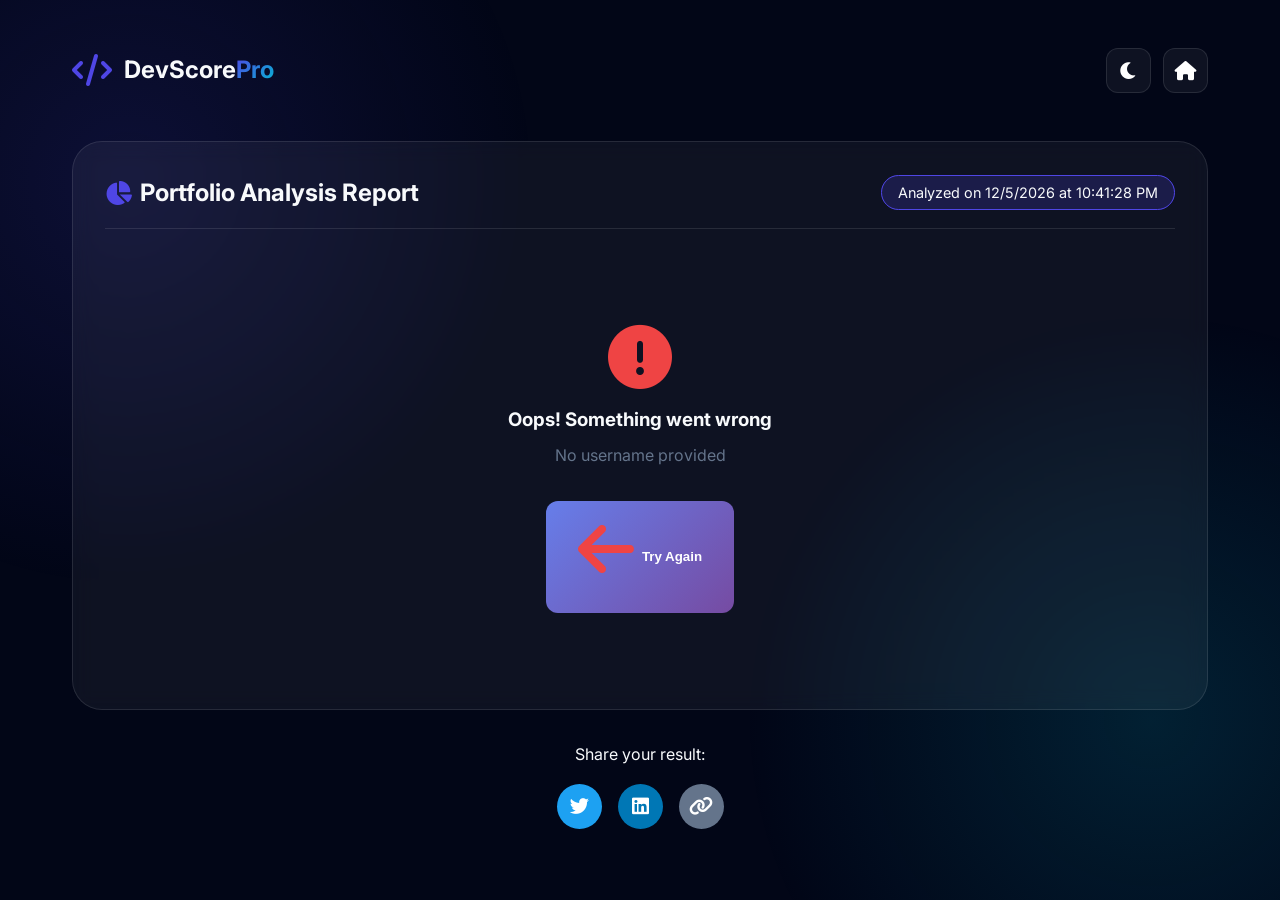
==== result.html @ eff9bd28 "firstcommit" ====
<!DOCTYPE html>
<html lang="en">
<head>
    <meta charset="UTF-8">
    <meta name="viewport" content="width=device-width, initial-scale=1.0">
    <title>Analysis Result - DevScore Pro</title>
    <link rel="stylesheet" href="style.css">
    <link href="https://fonts.googleapis.com/css2?family=Inter:wght@400;500;600;700&display=swap" rel="stylesheet">
    <link rel="stylesheet" href="https://cdnjs.cloudflare.com/ajax/libs/font-awesome/6.0.0/css/all.min.css">
</head>
<body class="result-page">
    <div class="gradient-bg"></div>

    <div class="container">
        <!-- Header -->
        <div class="header">
            <div class="logo" onclick="goBack()" style="cursor: pointer;">
                <i class="fas fa-code"></i>
                <span>DevScore<span class="highlight">Pro</span></span>
            </div>
            <div class="header-actions">
                <button class="icon-btn" onclick="toggleDark()" id="themeToggle">
                    <i class="fas fa-moon"></i>
                </button>
                <button class="icon-btn" onclick="goBack()">
                    <i class="fas fa-home"></i>
                </button>
            </div>
        </div>

        <!-- Main Result Card -->
        <div class="result-card">
            <div class="result-header">
                <h2><i class="fas fa-chart-pie"></i> Portfolio Analysis Report</h2>
                <div class="result-meta">
                    <span class="badge" id="analysisDate"></span>
                </div>
            </div>

            <!-- Loading State -->
            <div id="loadingState" class="loading-state">
                <div class="spinner"></div>
                <p>Fetching GitHub data...</p>
                <small>This may take a few seconds</small>
            </div>

            <!-- Result Content -->
            <div id="result" style="display: none;"></div>

            <!-- Error State -->
            <div id="errorState" class="error-state" style="display: none;">
                <i class="fas fa-exclamation-circle"></i>
                <h3>Oops! Something went wrong</h3>
                <p id="errorMessage"></p>
                <button onclick="goBack()" class="primary-btn">
                    <i class="fas fa-arrow-left"></i> Try Again
                </button>
            </div>
        </div>

        <!-- Share Section -->
        <div class="share-section">
            <p>Share your result:</p>
            <div class="share-buttons">
                <button class="share-btn twitter" onclick="shareOnTwitter()">
                    <i class="fab fa-twitter"></i>
                </button>
                <button class="share-btn linkedin" onclick="shareOnLinkedIn()">
                    <i class="fab fa-linkedin"></i>
                </button>
                <button class="share-btn copy" onclick="copyLink()">
                    <i class="fas fa-link"></i>
                </button>
            </div>
        </div>
    </div>

    <script src="result.js"></script>
</body>
</html>
---- style.css ----
* {
    margin: 0;
    padding: 0;
    box-sizing: border-box;
}

:root {
    --primary: #4f46e5;
    --primary-dark: #4338ca;
    --primary-light: #818cf8;
    --secondary: #06b6d4;
    --accent: #8b5cf6;
    --success: #10b981;
    --warning: #f59e0b;
    --danger: #ef4444;
    --dark: #0f172a;
    --darker: #020617;
    --light: #f8fafc;
    --gray: #64748b;
    --gray-light: #e2e8f0;
    --gradient-1: linear-gradient(135deg, #667eea 0%, #764ba2 100%);
    --gradient-2: linear-gradient(135deg, #6b73ff 0%, #000dff 100%);
    --gradient-3: linear-gradient(135deg, #667eea 0%, #06b6d4 100%);
}

body {
    font-family: 'Inter', sans-serif;
    background: var(--darker);
    color: var(--light);
    min-height: 100vh;
    line-height: 1.6;
    position: relative;
    overflow-x: hidden;
    transition: background-color 0.3s, color 0.3s;
}

/* Light Theme */
body.light-theme {
    background: #f0f4f8;
    color: var(--dark);
}

body.light-theme .container,
body.light-theme .analyzer-card,
body.light-theme .result-card,
body.light-theme .feature {
    background: white;
    color: var(--dark);
    box-shadow: 0 20px 40px rgba(0,0,0,0.08);
}

body.light-theme input {
    background: var(--gray-light);
    color: var(--dark);
}

body.light-theme .box {
    background: #f8fafc;
    border: 1px solid var(--gray-light);
}

body.light-theme .box p {
    color: var(--dark);
}

/* Animated Background */
.gradient-bg {
    position: fixed;
    top: 0;
    left: 0;
    width: 100%;
    height: 100%;
    background: radial-gradient(circle at 10% 20%, rgba(79, 70, 229, 0.15) 0%, transparent 30%),
                radial-gradient(circle at 90% 80%, rgba(6, 182, 212, 0.15) 0%, transparent 30%);
    z-index: -1;
    animation: gradientShift 15s ease infinite;
}

@keyframes gradientShift {
    0%, 100% { opacity: 0.5; }
    50% { opacity: 1; }
}

.container {
    max-width: 1200px;
    margin: 0 auto;
    padding: 2rem;
    position: relative;
    z-index: 1;
}

/* Header Styles */
.header {
    display: flex;
    justify-content: space-between;
    align-items: center;
    padding: 1rem 0;
    margin-bottom: 2rem;
}

.logo {
    display: flex;
    align-items: center;
    gap: 0.75rem;
    font-size: 1.5rem;
    font-weight: 700;
}

.logo i {
    color: var(--primary);
    font-size: 2rem;
}

.highlight {
    color: var(--primary);
    background: linear-gradient(135deg, var(--primary), var(--secondary));
    -webkit-background-clip: text;
    -webkit-text-fill-color: transparent;
    background-clip: text;
}

.theme-toggle {
    width: 40px;
    height: 40px;
    border-radius: 50%;
    background: rgba(255,255,255,0.1);
    display: flex;
    align-items: center;
    justify-content: center;
    cursor: pointer;
    transition: all 0.3s;
    border: 1px solid rgba(255,255,255,0.1);
}

.theme-toggle:hover {
    background: rgba(255,255,255,0.2);
    transform: rotate(45deg);
}

/* Hero Section */
.hero {
    text-align: center;
    margin: 4rem 0;
}

.hero h1 {
    font-size: 3.5rem;
    font-weight: 800;
    line-height: 1.2;
    margin-bottom: 1.5rem;
    animation: fadeInUp 0.8s ease;
}

.gradient-text {
    background: var(--gradient-3);
    -webkit-background-clip: text;
    -webkit-text-fill-color: transparent;
    background-clip: text;
}

.subtitle {
    font-size: 1.25rem;
    color: var(--gray);
    max-width: 600px;
    margin: 0 auto;
}

/* Analyzer Card */
.analyzer-card {
    background: rgba(255,255,255,0.05);
    backdrop-filter: blur(10px);
    border: 1px solid rgba(255,255,255,0.1);
    border-radius: 30px;
    padding: 3rem;
    margin: 3rem 0;
    position: relative;
    overflow: hidden;
    animation: fadeInUp 1s ease 0.2s both;
}

.card-glow {
    position: absolute;
    top: -50%;
    left: -50%;
    width: 200%;
    height: 200%;
    background: radial-gradient(circle, rgba(79,70,229,0.1) 0%, transparent 70%);
    animation: rotate 20s linear infinite;
}

@keyframes rotate {
    from { transform: rotate(0deg); }
    to { transform: rotate(360deg); }
}

.card-content {
    position: relative;
    z-index: 1;
}

.input-group {
    display: flex;
    gap: 1rem;
    position: relative;
}

.input-icon {
    position: absolute;
    left: 1.5rem;
    top: 50%;
    transform: translateY(-50%);
    color: var(--gray);
    font-size: 1.25rem;
}

.input-group input {
    flex: 1;
    padding: 1.25rem 1.25rem 1.25rem 3.5rem;
    border: 2px solid rgba(255,255,255,0.1);
    background: rgba(0,0,0,0.3);
    border-radius: 20px;
    font-size: 1.1rem;
    color: white;
    transition: all 0.3s;
}

.input-group input:focus {
    outline: none;
    border-color: var(--primary);
    box-shadow: 0 0 0 4px rgba(79,70,229,0.2);
}

.input-group button {
    padding: 1.25rem 2.5rem;
    background: var(--gradient-1);
    border: none;
    border-radius: 20px;
    color: white;
    font-weight: 600;
    font-size: 1.1rem;
    cursor: pointer;
    transition: all 0.3s;
    display: flex;
    align-items: center;
    gap: 0.5rem;
    white-space: nowrap;
}

.input-group button:hover {
    transform: translateY(-2px);
    box-shadow: 0 10px 30px rgba(79,70,229,0.4);
}

.input-group button:disabled {
    opacity: 0.7;
    cursor: not-allowed;
    transform: none;
}

/* Examples Tags */
.examples {
    margin-top: 2rem;
}

.examples-label {
    color: var(--gray);
    margin-bottom: 1rem;
}

.example-tags {
    display: flex;
    gap: 0.75rem;
    flex-wrap: wrap;
}

.example-tags span {
    padding: 0.5rem 1rem;
    background: rgba(255,255,255,0.05);
    border: 1px solid rgba(255,255,255,0.1);
    border-radius: 50px;
    font-size: 0.9rem;
    cursor: pointer;
    transition: all 0.3s;
}

.example-tags span:hover {
    background: var(--primary);
    transform: translateY(-2px);
}

/* Features */
.features {
    display: grid;
    grid-template-columns: repeat(3, 1fr);
    gap: 2rem;
    margin-top: 4rem;
}

.feature {
    text-align: center;
    padding: 2rem;
    background: rgba(255,255,255,0.05);
    border-radius: 20px;
    backdrop-filter: blur(10px);
    border: 1px solid rgba(255,255,255,0.1);
    transition: all 0.3s;
}

.feature:hover {
    transform: translateY(-5px);
    border-color: var(--primary);
}

.feature i {
    font-size: 2.5rem;
    color: var(--primary);
    margin-bottom: 1rem;
}

.feature h3 {
    margin-bottom: 0.5rem;
}

.feature p {
    color: var(--gray);
    font-size: 0.95rem;
}

/* Result Page Styles */
.result-card {
    background: rgba(255,255,255,0.05);
    backdrop-filter: blur(10px);
    border: 1px solid rgba(255,255,255,0.1);
    border-radius: 30px;
    padding: 2rem;
    margin: 2rem 0;
}

.result-header {
    display: flex;
    justify-content: space-between;
    align-items: center;
    margin-bottom: 2rem;
    padding-bottom: 1rem;
    border-bottom: 1px solid rgba(255,255,255,0.1);
}

.result-header h2 {
    display: flex;
    align-items: center;
    gap: 0.5rem;
}

.result-header h2 i {
    color: var(--primary);
}

.badge {
    padding: 0.5rem 1rem;
    background: rgba(79,70,229,0.2);
    border: 1px solid var(--primary);
    border-radius: 50px;
    font-size: 0.9rem;
}

/* Card Grid */
.card-grid {
    display: grid;
    grid-template-columns: 300px 1fr;
    gap: 2rem;
}

/* Profile Card */
.profile-card {
    background: rgba(0,0,0,0.2);
    border-radius: 20px;
    padding: 2rem;
    text-align: center;
    border: 1px solid rgba(255,255,255,0.1);
}

.profile-card img {
    width: 120px;
    height: 120px;
    border-radius: 50%;
    border: 4px solid var(--primary);
    margin-bottom: 1rem;
}

.profile-card h2 {
    font-size: 1.5rem;
    margin-bottom: 0.5rem;
}

.profile-bio {
    color: var(--gray);
    font-size: 0.95rem;
    margin: 1rem 0;
    padding: 1rem;
    background: rgba(0,0,0,0.2);
    border-radius: 10px;
}

.profile-stats {
    display: grid;
    grid-template-columns: 1fr 1fr;
    gap: 1rem;
    margin-top: 1rem;
}

.stat {
    padding: 1rem;
    background: rgba(79,70,229,0.1);
    border-radius: 10px;
}

.stat-value {
    font-size: 1.5rem;
    font-weight: 700;
    color: var(--primary);
}

.stat-label {
    font-size: 0.85rem;
    color: var(--gray);
}

/* Metrics Section */
.metrics-section {
    display: flex;
    flex-direction: column;
    gap: 1.5rem;
}

.metric-card {
    background: rgba(0,0,0,0.2);
    border-radius: 20px;
    padding: 1.5rem;
    border: 1px solid rgba(255,255,255,0.1);
}

.metric-header {
    display: flex;
    align-items: center;
    gap: 0.5rem;
    margin-bottom: 1rem;
    color: var(--primary);
}

/* Progress Bar */
.progress-container {
    margin: 1rem 0;
}

.progress-label {
    display: flex;
    justify-content: space-between;
    margin-bottom: 0.5rem;
}

.progress-bar {
    height: 10px;
    background: rgba(255,255,255,0.1);
    border-radius: 10px;
    overflow: hidden;
}

.progress-fill {
    height: 100%;
    background: var(--gradient-1);
    border-radius: 10px;
    transition: width 1s ease;
    display: flex;
    align-items: center;
    justify-content: flex-end;
    padding-right: 0.5rem;
    font-size: 0.8rem;
    color: white;
}

/* Suggestions List */
.suggestions-list {
    list-style: none;
}

.suggestions-list li {
    display: flex;
    align-items: center;
    gap: 0.5rem;
    padding: 0.75rem 0;
    border-bottom: 1px solid rgba(255,255,255,0.1);
}

.suggestions-list li:last-child {
    border-bottom: none;
}

.suggestions-list i {
    color: var(--warning);
}

/* Repositories Grid */
.repos-grid {
    display: grid;
    grid-template-columns: repeat(auto-fill, minmax(250px, 1fr));
    gap: 1rem;
    margin-top: 1rem;
}

.repo-item {
    padding: 1rem;
    background: rgba(0,0,0,0.2);
    border-radius: 10px;
    border: 1px solid rgba(255,255,255,0.1);
    transition: all 0.3s;
}

.repo-item:hover {
    transform: translateY(-2px);
    border-color: var(--primary);
}

.repo-name {
    font-weight: 600;
    margin-bottom: 0.5rem;
    color: var(--primary);
}

.repo-stats {
    display: flex;
    gap: 1rem;
    font-size: 0.9rem;
    color: var(--gray);
}

.repo-stats i {
    margin-right: 0.25rem;
}

/* Loading State */
.loading-state {
    text-align: center;
    padding: 4rem;
}

.spinner {
    width: 50px;
    height: 50px;
    border: 3px solid rgba(79,70,229,0.2);
    border-top-color: var(--primary);
    border-radius: 50%;
    animation: spin 1s linear infinite;
    margin: 0 auto 1rem;
}

@keyframes spin {
    to { transform: rotate(360deg); }
}

/* Error State */
.error-state {
    text-align: center;
    padding: 4rem;
}

.error-state i {
    font-size: 4rem;
    color: var(--danger);
    margin-bottom: 1rem;
}

.error-state h3 {
    margin-bottom: 0.5rem;
}

.error-state p {
    color: var(--gray);
    margin-bottom: 2rem;
}

/* Share Section */
.share-section {
    text-align: center;
    margin-top: 2rem;
}

.share-buttons {
    display: flex;
    gap: 1rem;
    justify-content: center;
    margin-top: 1rem;
}

.share-btn {
    width: 45px;
    height: 45px;
    border-radius: 50%;
    border: none;
    cursor: pointer;
    transition: all 0.3s;
    display: flex;
    align-items: center;
    justify-content: center;
    font-size: 1.2rem;
}

.share-btn.twitter {
    background: #1DA1F2;
    color: white;
}

.share-btn.linkedin {
    background: #0077B5;
    color: white;
}

.share-btn.copy {
    background: var(--gray);
    color: white;
}

.share-btn:hover {
    transform: translateY(-3px);
    box-shadow: 0 10px 20px rgba(0,0,0,0.2);
}

/* Header Actions */
.header-actions {
    display: flex;
    gap: 0.75rem;
}

.icon-btn {
    width: 45px;
    height: 45px;
    border-radius: 12px;
    border: 1px solid rgba(255,255,255,0.1);
    background: rgba(255,255,255,0.05);
    color: white;
    cursor: pointer;
    transition: all 0.3s;
    display: flex;
    align-items: center;
    justify-content: center;
    font-size: 1.2rem;
}

.icon-btn:hover {
    background: var(--primary);
    transform: translateY(-2px);
}

/* Primary Button */
.primary-btn {
    padding: 1rem 2rem;
    background: var(--gradient-1);
    border: none;
    border-radius: 12px;
    color: white;
    font-weight: 600;
    cursor: pointer;
    transition: all 0.3s;
    display: inline-flex;
    align-items: center;
    gap: 0.5rem;
}

.primary-btn:hover {
    transform: translateY(-2px);
    box-shadow: 0 10px 30px rgba(79,70,229,0.4);
}

/* Animations */
@keyframes fadeInUp {
    from {
        opacity: 0;
        transform: translateY(30px);
    }
    to {
        opacity: 1;
        transform: translateY(0);
    }
}

@keyframes pulse {
    0%, 100% { opacity: 1; }
    50% { opacity: 0.5; }
}

/* Responsive Design */
@media (max-width: 968px) {
    .hero h1 {
        font-size: 2.5rem;
    }
    
    .features {
        grid-template-columns: repeat(2, 1fr);
    }
    
    .card-grid {
        grid-template-columns: 1fr;
    }
}

@media (max-width: 768px) {
    .container {
        padding: 1rem;
    }
    
    .hero h1 {
        font-size: 2rem;
    }
    
    .input-group {
        flex-direction: column;
    }
    
    .input-group button {
        width: 100%;
        justify-content: center;
    }
    
    .features {
        grid-template-columns: 1fr;
    }
    
    .analyzer-card {
        padding: 1.5rem;
    }
    
    .result-header {
        flex-direction: column;
        gap: 1rem;
        align-items: flex-start;
    }
}

/* Utility Classes */
.text-center { text-align: center; }
.mt-2 { margin-top: 2rem; }
.mb-2 { margin-bottom: 2rem; }
.hidden { display: none; }
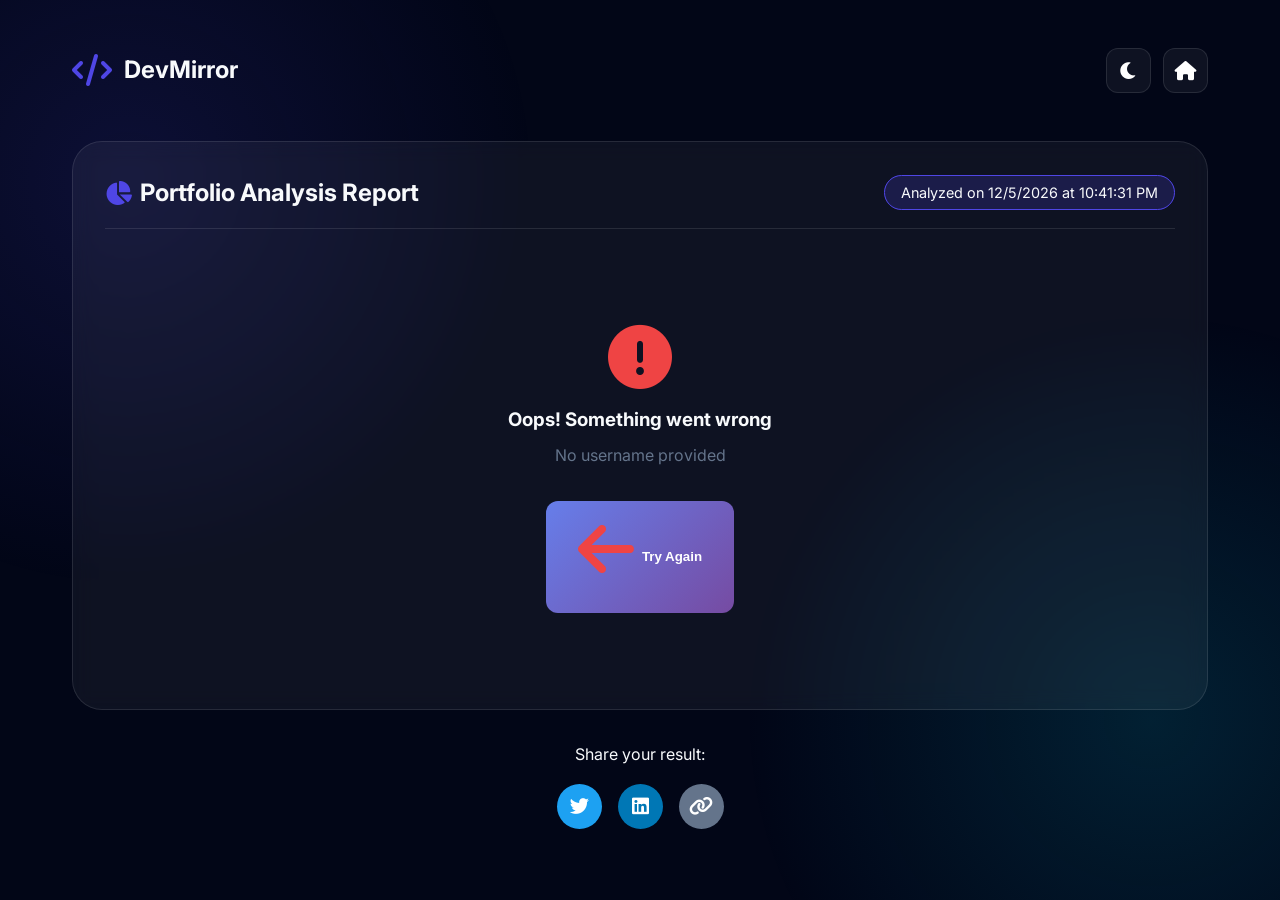
==== commit b0dd7474: "changed" ====
--- a/result.html
+++ b/result.html
@@ -16,7 +16,7 @@
         <div class="header">
             <div class="logo" onclick="goBack()" style="cursor: pointer;">
                 <i class="fas fa-code"></i>
-                <span>DevScore<span class="highlight">Pro</span></span>
+                <span>DevMirror <span class="highlight"></span></span>
             </div>
             <div class="header-actions">
                 <button class="icon-btn" onclick="toggleDark()" id="themeToggle">
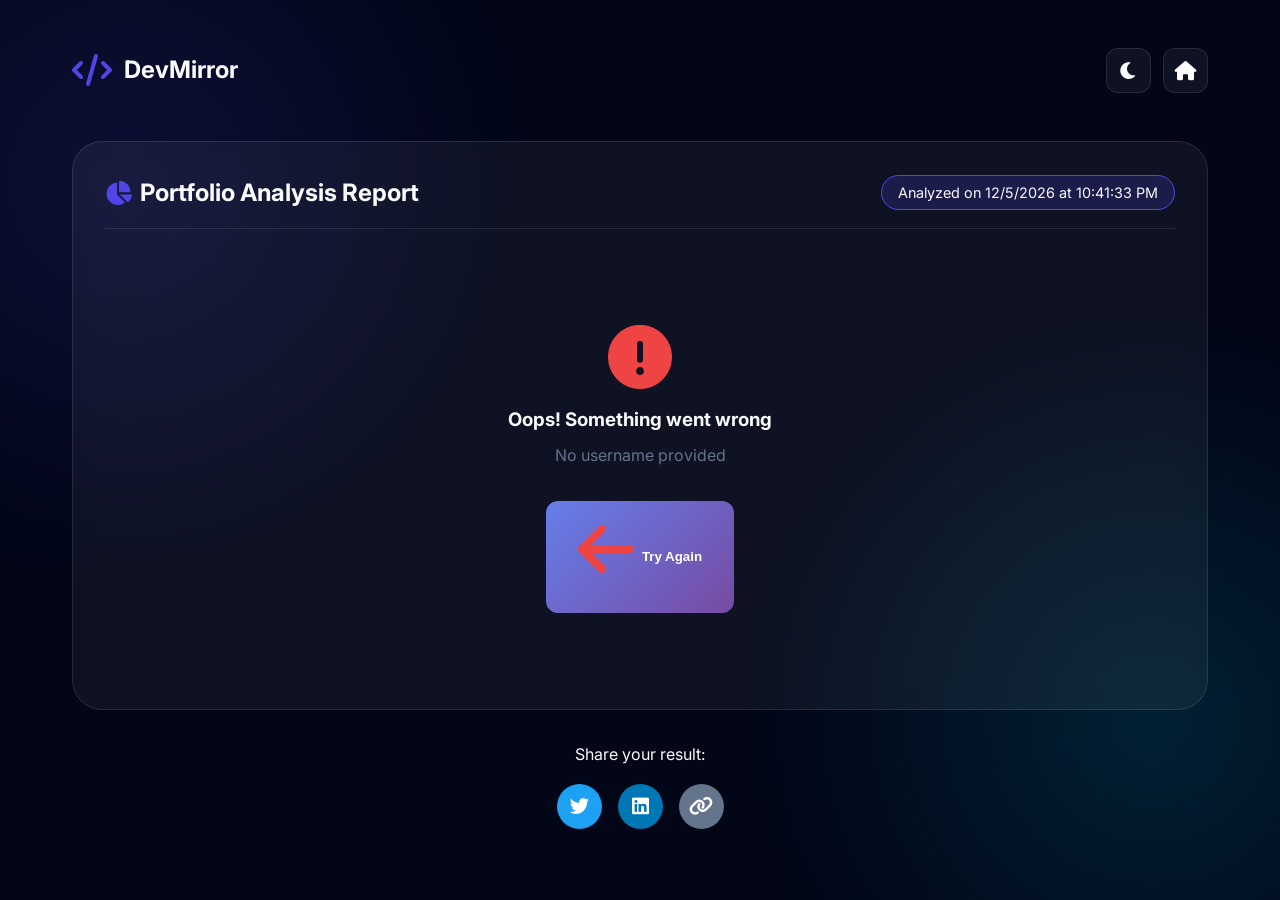
==== commit f7fffcb3: "commited" ====
--- a/result.html
+++ b/result.html
@@ -3,7 +3,7 @@
 <head>
     <meta charset="UTF-8">
     <meta name="viewport" content="width=device-width, initial-scale=1.0">
-    <title>Analysis Result - DevScore Pro</title>
+    <title>Analysis Result - DevMirror </title>
     <link rel="stylesheet" href="style.css">
     <link href="https://fonts.googleapis.com/css2?family=Inter:wght@400;500;600;700&display=swap" rel="stylesheet">
     <link rel="stylesheet" href="https://cdnjs.cloudflare.com/ajax/libs/font-awesome/6.0.0/css/all.min.css">
